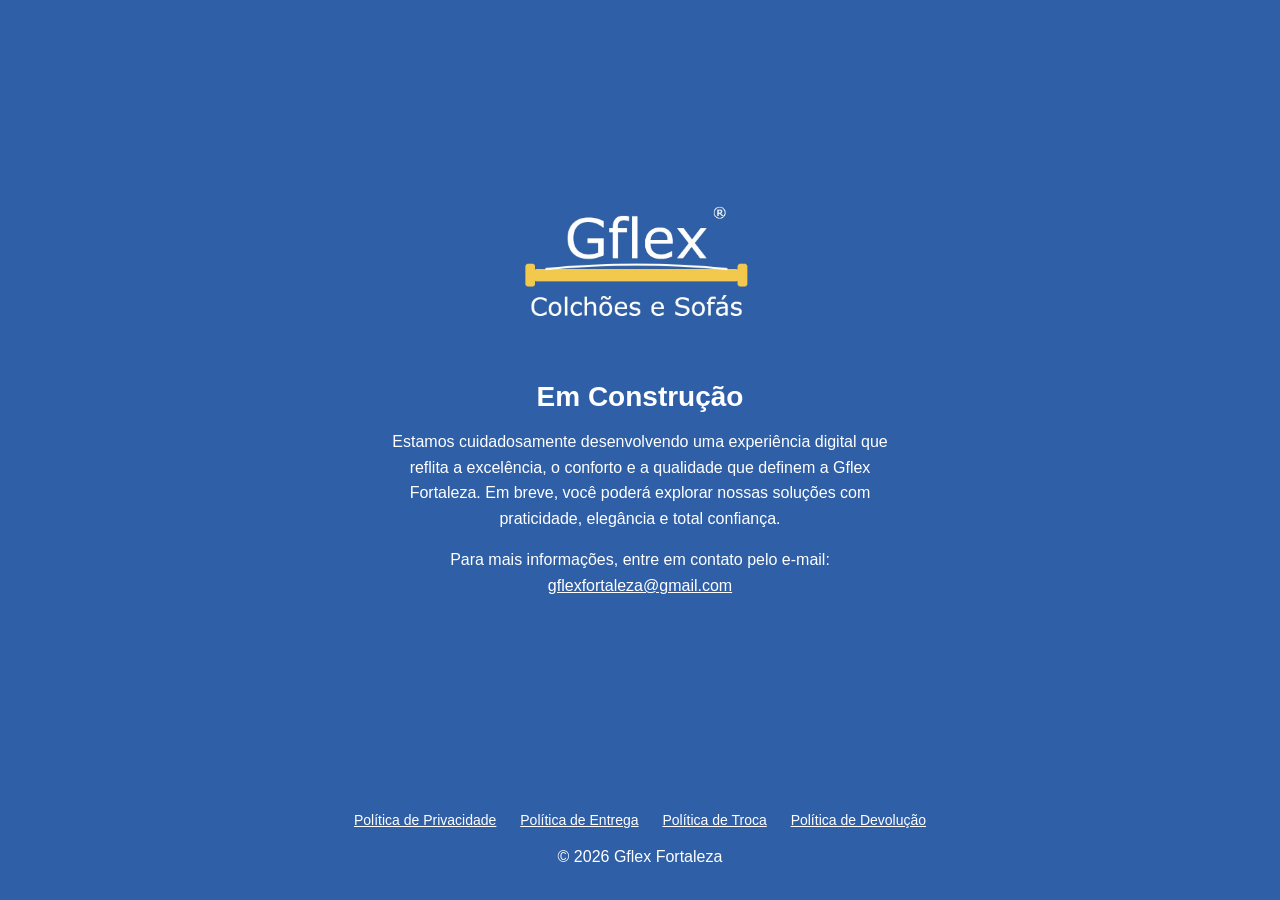
==== index.html @ 3dd03d96 "Start" ====
<!DOCTYPE html>
<html lang="pt-BR">
<head>
    <meta charset="UTF-8">
    <meta name="viewport" content="width=device-width, initial-scale=1.0">

    <title>Gflex Fortaleza | Em Construção</title>
    <meta name="description" content="A Gflex Fortaleza está em construção. Em breve uma experiência completa em colchões e sofás com conforto, qualidade e entrega rápida.">
    <meta name="robots" content="index, follow">
    <link rel="canonical" href="https://gflexcolchoes.com.br/">

    <meta property="og:title" content="Gflex Fortaleza | Em Construção">
    <meta property="og:description" content="Estamos preparando uma experiência incrível em colchões e sofás para você.">
    <meta property="og:type" content="website">
    <meta property="og:url" content="https://gflexcolchoes.com.br/">
    <meta property="og:image" content="https://gflexcolchoes.com.br/assets/logo/logo.png">

    <meta name="twitter:card" content="summary_large_image">
    <meta name="twitter:title" content="Gflex Fortaleza | Em Construção">
    <meta name="twitter:description" content="Em breve uma nova experiência em colchões e sofás.">
    <meta name="twitter:image" content="https://gflexcolchoes.com.br/assets/logo/logo.png">

    <script type="application/ld+json">
    {
        "@context": "https://schema.org",
        "@graph": [
            {
                "@type": "Organization",
                "name": "Gflex Fortaleza",
                "url": "https://gflexcolchoes.com.br",
                "logo": "https://gflexcolchoes.com.br/assets/logo/logo.png",
                "contactPoint": {
                    "@type": "ContactPoint",
                    "email": "gflexfortaleza@gmail.com",
                    "contactType": "customer support"
                }
            },
            {
                "@type": "WebSite",
                "url": "https://gflexcolchoes.com.br",
                "name": "Gflex Fortaleza",
                "potentialAction": {
                    "@type": "SearchAction",
                    "target": "https://gflexcolchoes.com.br/?s={search_term_string}",
                    "query-input": "required name=search_term_string"
                }
            },
            {
                "@type": "WebPage",
                "name": "Página em Construção",
                "url": "https://gflexcolchoes.com.br",
                "description": "Página temporária enquanto o site da Gflex Fortaleza está sendo desenvolvido."
            }
        ]
    }
    </script>

    <style>
        body {
            margin: 0;
            padding: 0;
            background-color: #2f5fa7;
            font-family: Arial, sans-serif;
            color: #ffffff;
            display: flex;
            flex-direction: column;
            justify-content: space-between;
            min-height: 100vh;
            text-align: center;
        }

        .container {
            max-width: 500px;
            margin: auto;
            padding: 20px;
        }

        img {
            max-width: 250px;
            margin-bottom: 20px;
        }

        h1 {
            font-size: 28px;
            margin-bottom: 10px;
        }

        p {
            font-size: 16px;
            line-height: 1.6;
            margin-bottom: 15px;
        }

        a {
            color: #ffffff;
            text-decoration: underline;
        }

        footer {
            padding: 15px;
            font-size: 14px;
        }

        footer nav a {
            margin: 0 10px;
        }
    </style>
</head>
<body>

    <main class="container">
        <img src="/assets/logo/logo.png" alt="Gflex Fortaleza - Colchões e Sofás">

        <h1>Em Construção</h1>

        <p>
            Estamos cuidadosamente desenvolvendo uma experiência digital que reflita a excelência, o conforto e a qualidade que definem a Gflex Fortaleza. 
            Em breve, você poderá explorar nossas soluções com praticidade, elegância e total confiança.
        </p>

        <p>
            Para mais informações, entre em contato pelo e-mail:
            <br>
            <a href="mailto:gflexfortaleza@gmail.com">gflexfortaleza@gmail.com</a>
        </p>
    </main>

    <footer>
        <nav>
            <a href="/politicade-privacidade.html">Política de Privacidade</a>
            <a href="/politica-de-entrega.html">Política de Entrega</a>
            <a href="/politica-de-troca.html">Política de Troca</a>
            <a href="/politica-de-devolucao.html">Política de Devolução</a>
        </nav>
        <p>&copy; 2026 Gflex Fortaleza</p>
    </footer>

</body>
</html>
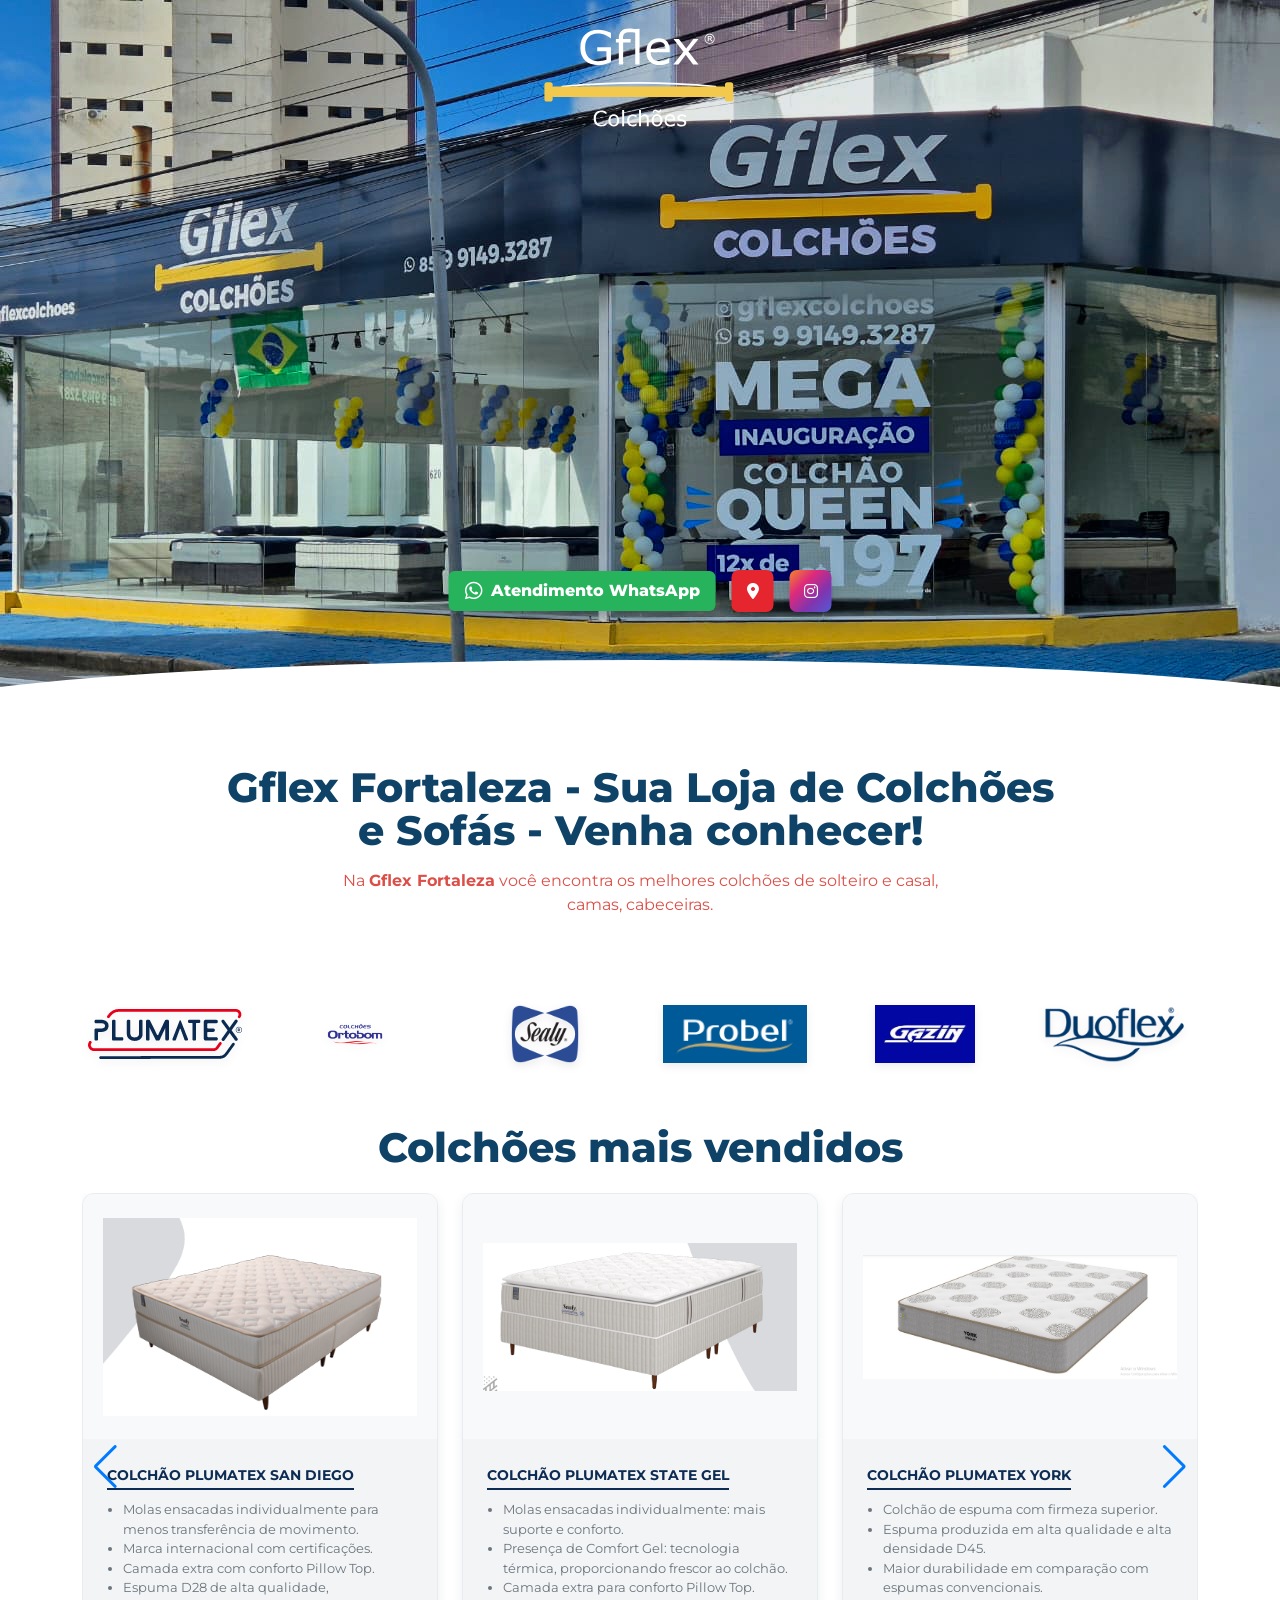
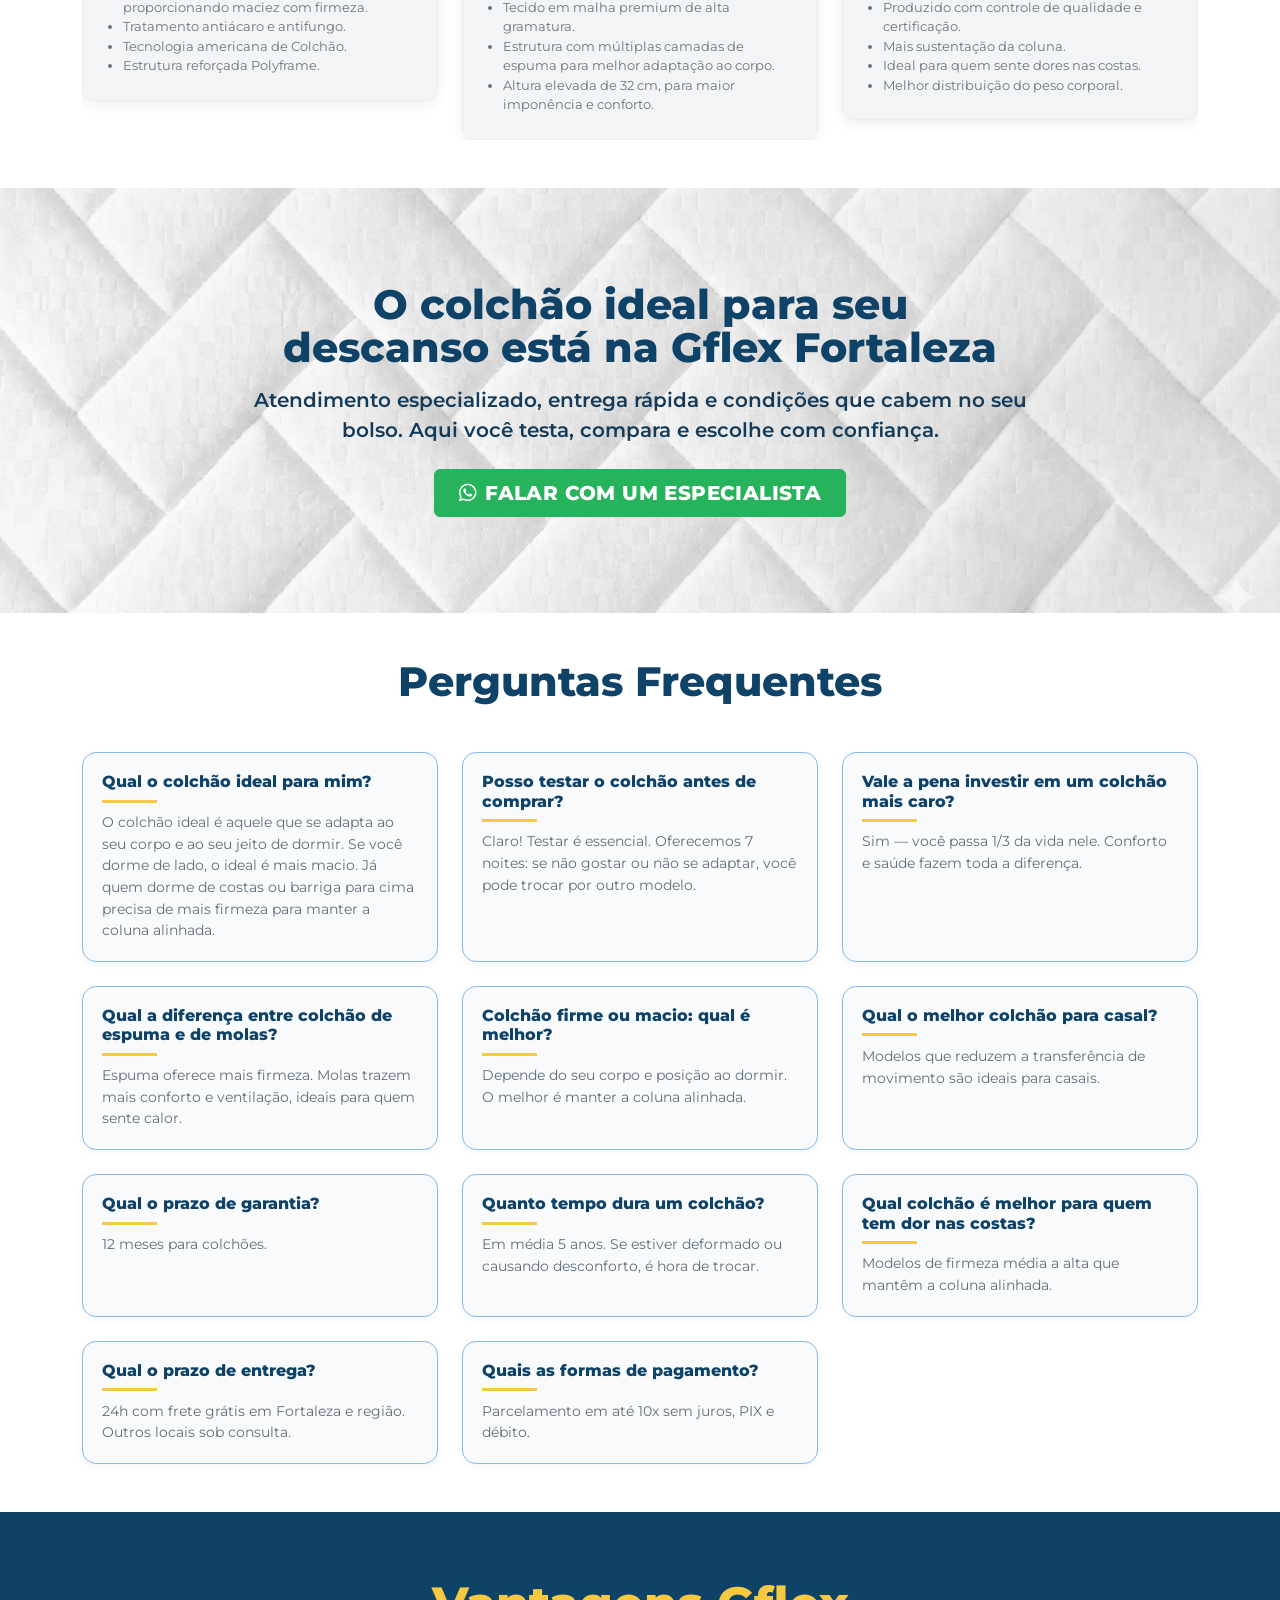
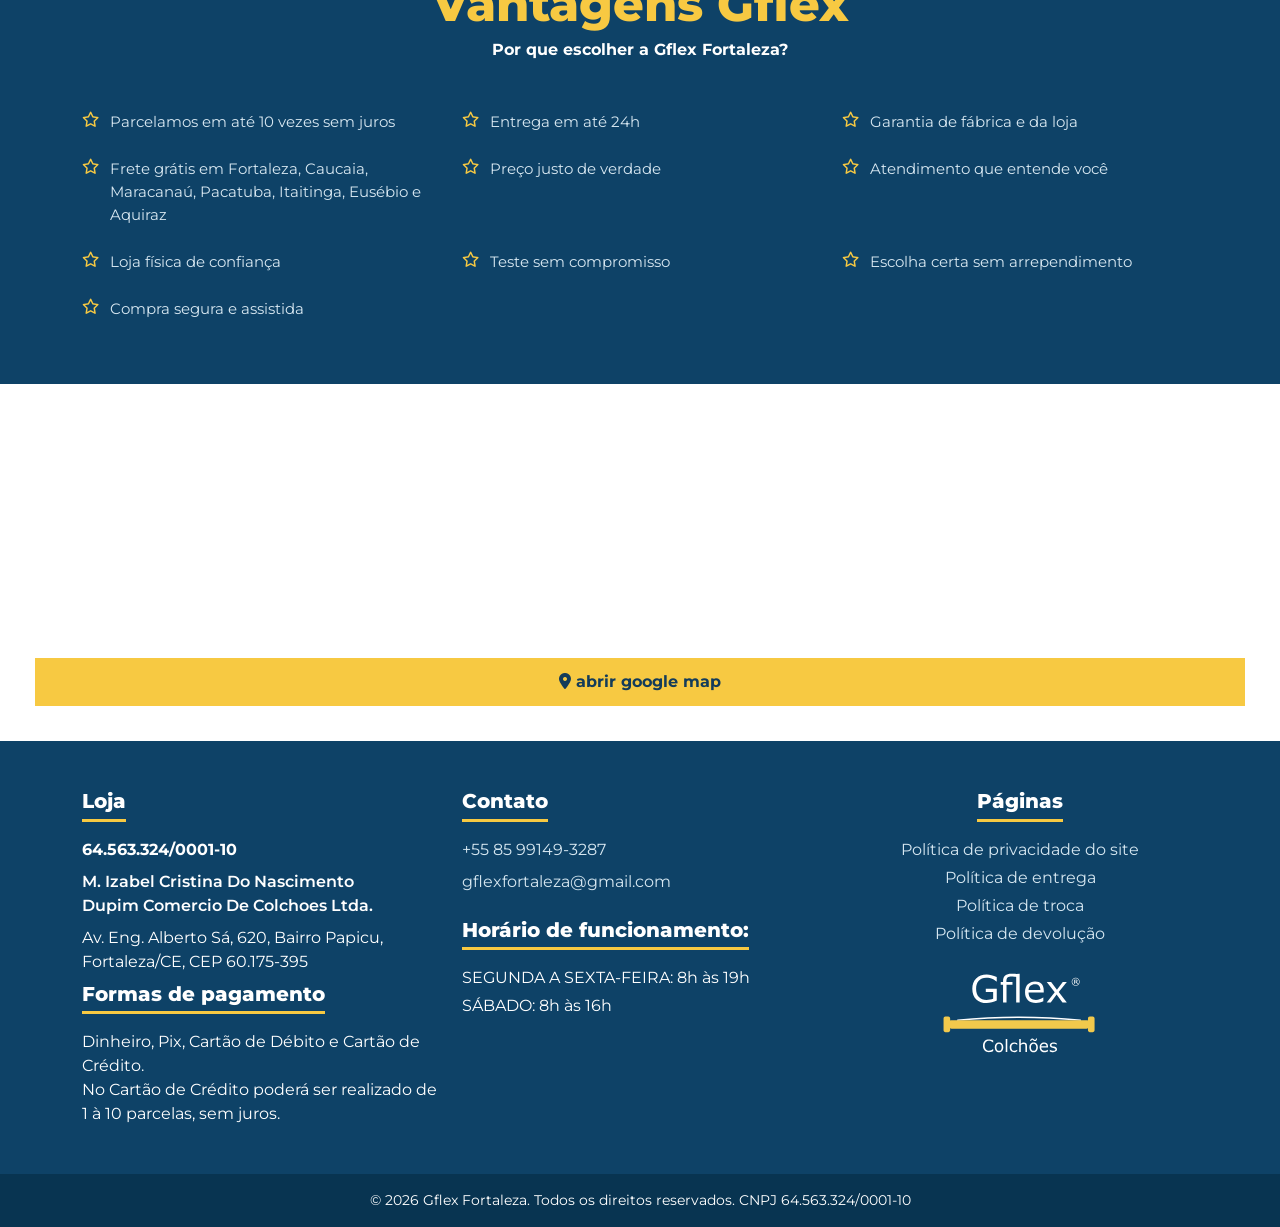
==== commit e613ace8: "ajuste logo e foto e dados de whats app e instagram" ====
--- a/index.html
+++ b/index.html
@@ -1,139 +1,598 @@
-<!DOCTYPE html>
+<!doctype html>
 <html lang="pt-BR">
+
 <head>
-    <meta charset="UTF-8">
-    <meta name="viewport" content="width=device-width, initial-scale=1.0">
-
-    <title>Gflex Fortaleza | Em Construção</title>
-    <meta name="description" content="A Gflex Fortaleza está em construção. Em breve uma experiência completa em colchões e sofás com conforto, qualidade e entrega rápida.">
+    <meta charset="utf-8">
+    <meta name="viewport" content="width=device-width, initial-scale=1">
+    <meta name="description"
+        content="Gflex Fortaleza: loja de Colchões no Papicu, Fortaleza. Colchões Plumatex, Ortobom, Sealy, Probel, Gazin e Douflex com entrega em 24h e atendimento pelo WhatsApp.">
+    <meta name="keywords"
+        content="Gflex Fortaleza, colchões Fortaleza, loja de colchões Papicu, colchão Plumatex, Colchões Fortaleza, colchão casal Fortaleza, colchão solteiro Fortaleza, frete grátis Fortaleza">
+    <meta name="author" content="Gflex Fortaleza">
     <meta name="robots" content="index, follow">
-    <link rel="canonical" href="https://gflexcolchoes.com.br/">
-
-    <meta property="og:title" content="Gflex Fortaleza | Em Construção">
-    <meta property="og:description" content="Estamos preparando uma experiência incrível em colchões e sofás para você.">
+    <link rel="canonical" href="https://gflexcolchoes.com.br/loja.html">
+
+    <meta property="og:title" content="Gflex Fortaleza | Colchões — Entrega em 24h">
+    <meta property="og:description"
+        content="Colchões de solteiro e casal, camas, cabeceiras, box baú em Fortaleza. Entrega em 24h, frete grátis e parcelamento em até 10x sem juros.">
     <meta property="og:type" content="website">
-    <meta property="og:url" content="https://gflexcolchoes.com.br/">
-    <meta property="og:image" content="https://gflexcolchoes.com.br/assets/logo/logo.png">
+    <meta property="og:locale" content="pt_BR">
+    <meta property="og:url" content="https://gflexcolchoes.com.br/loja.html">
+    <meta property="og:image" content="https://gflexcolchoes.com.br/assets/image/topo-site-noite.png">
+    <meta property="og:image:width" content="1200">
+    <meta property="og:image:height" content="630">
+    <meta property="og:site_name" content="Gflex Fortaleza">
 
     <meta name="twitter:card" content="summary_large_image">
-    <meta name="twitter:title" content="Gflex Fortaleza | Em Construção">
-    <meta name="twitter:description" content="Em breve uma nova experiência em colchões e sofás.">
-    <meta name="twitter:image" content="https://gflexcolchoes.com.br/assets/logo/logo.png">
+    <meta name="twitter:title" content="Gflex Fortaleza | Colchões — Entrega em 24h">
+    <meta name="twitter:description"
+        content="Colchões de solteiro e casal, camas, cabeceiras em Fortaleza. Frete grátis e parcelamento em até 10x sem juros.">
+    <meta name="twitter:image" content="https://gflexcolchoes.com.br/assets/image/topo-site-noite.png">
+
+    <link rel="shortcut icon" href="./assets/logo/ico.png" type="image/x-icon">
+    <title>Gflex Fortaleza | Colchões</title>
+
+    <link rel="preconnect" href="https://cdn.jsdelivr.net">
+    <link rel="preconnect" href="https://cdnjs.cloudflare.com">
+    <link href="https://cdn.jsdelivr.net/npm/bootstrap@5.3.3/dist/css/bootstrap.min.css" rel="stylesheet">
+    <link href="https://cdnjs.cloudflare.com/ajax/libs/font-awesome/6.5.0/css/all.min.css" rel="stylesheet">
+
+    <link rel="stylesheet" href="./assets/css/style.css">
+    <link rel="stylesheet" href="https://cdn.jsdelivr.net/npm/swiper@10/swiper-bundle.min.css">
+
 
     <script type="application/ld+json">
-    {
+        {
         "@context": "https://schema.org",
         "@graph": [
             {
-                "@type": "Organization",
-                "name": "Gflex Fortaleza",
-                "url": "https://gflexcolchoes.com.br",
-                "logo": "https://gflexcolchoes.com.br/assets/logo/logo.png",
-                "contactPoint": {
-                    "@type": "ContactPoint",
-                    "email": "gflexfortaleza@gmail.com",
-                    "contactType": "customer support"
-                }
+            "@type": ["FurnitureStore", "LocalBusiness"],
+            "@id": "https://gflexcolchoes.com.br/#loja",
+            "name": "Gflex Fortaleza",
+            "description": "Loja de Colchões no Papicu, Fortaleza. Colchões Plumatex, Ortobom, Sealy, Probel, Gazin e Douflex com entrega em 24h e frete grátis.",
+            "url": "https://gflexcolchoes.com.br/loja.html",
+            "logo": "https://gflexcolchoes.com.br/assets/logo/logo.png",
+            "image": "https://gflexcolchoes.com.br/assets/image/topo-site-noite.png",
+            "telephone": "+55 85 99149-3287",
+            "email": "gflexfortaleza@gmail.com",
+            "priceRange": "$$",
+            "currenciesAccepted": "BRL",
+            "paymentAccepted": "Dinheiro, Cartão de crédito, Cartão de débito, PIX",
+            "address": {
+                "@type": "PostalAddress",
+                "streetAddress": "Av. Eng. Alberto Sá, 620, Papicu",
+                "addressLocality": "Fortaleza",
+                "addressRegion": "CE",
+                "postalCode": "60175-395",
+                "addressCountry": "BR"
+            },
+            "geo": {
+                "@type": "GeoCoordinates",
+                "latitude": "-3.7406",
+                "longitude": "-38.5023"
+            },
+            "sameAs": [
+                "https://www.instagram.com/gflexcolchoes",
+                "https://wa.me/5585991493287"
+            ],
+            "openingHoursSpecification": [
+                {"@type": "OpeningHoursSpecification", "dayOfWeek": ["Monday","Tuesday","Wednesday","Thursday","Friday"], "opens": "08:00", "closes": "19:00"},
+                {"@type": "OpeningHoursSpecification", "dayOfWeek": "Saturday", "opens": "08:00", "closes": "16:00"}
+            ],
+            "hasOfferCatalog": {
+                "@type": "OfferCatalog",
+                "name": "Colchões",
+                "itemListElement": [
+                {"@type": "Offer", "itemOffered": {"@type": "Product", "name": "Colchão Plumatex San Diego"}},
+                {"@type": "Offer", "itemOffered": {"@type": "Product", "name": "Colchão Plumatex State Gel"}},
+                {"@type": "Offer", "itemOffered": {"@type": "Product", "name": "Colchão Plumatex York"}},
+                {"@type": "Offer", "itemOffered": {"@type": "Product", "name": "Colchão Plumatex The Best"}}
+                ]
+            }
             },
             {
-                "@type": "WebSite",
-                "url": "https://gflexcolchoes.com.br",
-                "name": "Gflex Fortaleza",
-                "potentialAction": {
-                    "@type": "SearchAction",
-                    "target": "https://gflexcolchoes.com.br/?s={search_term_string}",
-                    "query-input": "required name=search_term_string"
-                }
+            "@type": "WebPage",
+            "@id": "https://gflexcolchoes.com.br/loja.html",
+            "url": "https://gflexcolchoes.com.br/loja.html",
+            "name": "Gflex Fortaleza | Colchões",
+            "description": "Loja de Colchões no Papicu, Fortaleza. Entrega em 24h, frete grátis e parcelamento em até 10x sem juros.",
+            "isPartOf": {"@id": "https://gflexcolchoes.com.br/#loja"},
+            "inLanguage": "pt-BR"
             },
             {
-                "@type": "WebPage",
-                "name": "Página em Construção",
-                "url": "https://gflexcolchoes.com.br",
-                "description": "Página temporária enquanto o site da Gflex Fortaleza está sendo desenvolvido."
+            "@type": "FAQPage",
+            "mainEntity": [
+                {"@type": "Question", "name": "Qual o colchão ideal para mim?", "acceptedAnswer": {"@type": "Answer", "text": "O colchão ideal é aquele que se adapta ao seu corpo e ao seu jeito de dormir. Se você dorme de lado, o ideal é um colchão mais macio para acomodar ombros e quadris. Quem dorme de costas ou barriga para cima precisa de um modelo mais firme, que mantenha a coluna alinhada."}},
+                {"@type": "Question", "name": "Posso testar o colchão antes de comprar?", "acceptedAnswer": {"@type": "Answer", "text": "Claro! Testar é essencial para escolher com segurança. Oferecemos 7 noites: se não gostar ou não se adaptar, é possível devolver ou trocar por outro modelo."}},
+                {"@type": "Question", "name": "Qual o prazo de entrega?", "acceptedAnswer": {"@type": "Answer", "text": "24 horas e frete gratuito nos municípios de Fortaleza, Caucaia, Maracanaú, Pacatuba, Itaitinga, Eusébio e Aquiraz. Para outros municípios, mediante consulta."}},
+                {"@type": "Question", "name": "Quais as formas de pagamento?", "acceptedAnswer": {"@type": "Answer", "text": "Parcelamos em até 10 vezes sem juros no cartão de crédito Visa, Master e Elo. Aceitamos também PIX e cartão de débito."}}
+            ]
             }
         ]
-    }
+        }
     </script>
-
-    <style>
-        body {
-            margin: 0;
-            padding: 0;
-            background-color: #2f5fa7;
-            font-family: Arial, sans-serif;
-            color: #ffffff;
-            display: flex;
-            flex-direction: column;
-            justify-content: space-between;
-            min-height: 100vh;
-            text-align: center;
-        }
-
-        .container {
-            max-width: 500px;
-            margin: auto;
-            padding: 20px;
-        }
-
-        img {
-            max-width: 250px;
-            margin-bottom: 20px;
-        }
-
-        h1 {
-            font-size: 28px;
-            margin-bottom: 10px;
-        }
-
-        p {
-            font-size: 16px;
-            line-height: 1.6;
-            margin-bottom: 15px;
-        }
-
-        a {
-            color: #ffffff;
-            text-decoration: underline;
-        }
-
-        footer {
-            padding: 15px;
-            font-size: 14px;
-        }
-
-        footer nav a {
-            margin: 0 10px;
-        }
-    </style>
 </head>
+
 <body>
 
-    <main class="container">
-        <img src="/assets/logo/logo.png" alt="Gflex Fortaleza - Colchões e Sofás">
-
-        <h1>Em Construção</h1>
-
-        <p>
-            Estamos cuidadosamente desenvolvendo uma experiência digital que reflita a excelência, o conforto e a qualidade que definem a Gflex Fortaleza. 
-            Em breve, você poderá explorar nossas soluções com praticidade, elegância e total confiança.
-        </p>
-
-        <p>
-            Para mais informações, entre em contato pelo e-mail:
-            <br>
-            <a href="mailto:gflexfortaleza@gmail.com">gflexfortaleza@gmail.com</a>
-        </p>
+    <header class="hero" id="topo" aria-label="Fachada da loja Gflex Fortaleza">
+        <figure class="text-center pt-4">
+            <img src="./assets/logo/gf.svg" alt="Gflex Fortaleza" class="img-fluid mx-auto d-block"
+                style="max-width: 200px;">
+        </figure>
+        <div class="hero-actions d-flex align-items-center justify-content-center gap-2 gap-md-3 flex-nowrap pb-60">
+            <a class="whatsapp-float rounded-2 px-3 py-2 d-inline-flex align-items-center gap-2"
+                href="https://wa.me/5585991493287" target="_blank" rel="noopener noreferrer"
+                aria-label="Falar com atendimento da Gflex Fortaleza no WhatsApp">
+                <i class="fa-brands fa-whatsapp fs-5" aria-hidden="true"></i>
+                <span>
+                    Atendimento <span class="d-none d-md-inline">WhatsApp</span>
+                </span>
+            </a>
+            <a class="social-btn map-float" href="https://maps.app.goo.gl/jyr4YcjzsZVa6xKb9" target="_blank"
+                rel="noopener noreferrer" aria-label="Abrir localização no Google Maps">
+                <i class="fa-solid fa-location-dot" aria-hidden="true"></i>
+            </a>
+            <a class="social-btn instagram-gradient" href="https://www.instagram.com/gflexcolchoes" target="_blank"
+                rel="noopener noreferrer" aria-label="Abrir Instagram da Gflex Fortaleza">
+                <i class="fa-brands fa-instagram" aria-hidden="true"></i>
+            </a>
+        </div>
+    </header>
+
+    <main>
+
+        <section class="intro-card bg-white py-4 py-md-5 text-center" aria-labelledby="titulo-principal">
+            <div class="container">
+                <h1 id="titulo-principal" class="section-title mb-3">
+                    Gflex Fortaleza - Sua Loja de Colchões<br class="d-none d-md-block">
+                    e Sofás - Venha conhecer!
+                </h1>
+                <p class="mx-auto mb-4 text-vermelhor max-650">
+                    Na <strong>Gflex Fortaleza</strong> você encontra os melhores colchões de solteiro e casal, camas,
+                    cabeceiras.
+                </p>
+            </div>
+        </section>
+
+        <section class="py-2 py-md-3" aria-label="Marcas disponíveis na loja">
+            <div class="container">
+                <div
+                    class="row row-cols-3 row-cols-md-6 align-items-center justify-content-center g-3 g-md-4 text-center">
+                    <div class="col">
+                        <img class="brand-logo" src="./assets/marcas/plumatex.png" alt="Plumatex" loading="lazy">
+                    </div>
+                    <div class="col">
+                        <img class="brand-logo" src="./assets/marcas/ortobom.png" alt="Ortobom" loading="lazy">
+                    </div>
+                    <div class="col">
+                        <img class="brand-logo" src="./assets/marcas/selay.png" alt="Sealy" loading="lazy">
+                    </div>
+                    <div class="col">
+                        <img class="brand-logo" src="./assets/marcas/probel.png" alt="Probel" loading="lazy">
+                    </div>
+                    <div class="col">
+                        <img class="brand-logo" src="./assets/marcas/gazin.png" alt="Gazin" loading="lazy">
+                    </div>
+                    <div class="col">
+                        <img class="brand-logo" src="./assets/marcas/douflex.png" alt="Douflex" loading="lazy">
+                    </div>
+                </div>
+            </div>
+        </section>
+
+        <section class="py-4 py-md-5" aria-labelledby="produtos-titulo">
+            <div class="container">
+                <h2 id="produtos-titulo" class="text-center mb-4 section-title">Colchões mais vendidos</h2>
+
+                <div class="swiper product-swiper">
+                    <div class="swiper-wrapper">
+                        <article class="swiper-slide">
+                            <div class="card product-card">
+                                <figure>
+                                    <img src="./assets/produto/produto-1.png"
+                                        alt="Colchão Plumatex San Diego com molas ensacadas e pillow top"
+                                        loading="lazy">
+                                </figure>
+                                <div class="card-body p-3 p-lg-4">
+                                    <h3>Colchão Plumatex San Diego</h3>
+                                    <ul class="ps-3 mb-0">
+                                        <li>Molas ensacadas individualmente para menos transferência de movimento.</li>
+                                        <li>Marca internacional com certificações.</li>
+                                        <li>Camada extra com conforto Pillow Top.</li>
+                                        <li>Espuma D28 de alta qualidade, proporcionando maciez com firmeza.</li>
+                                        <li>Tratamento antiácaro e antifungo.</li>
+                                        <li>Tecnologia americana de Colchão.</li>
+                                        <li>Estrutura reforçada Polyframe.</li>
+                                    </ul>
+                                </div>
+                            </div>
+                        </article>
+
+                        <article class="swiper-slide">
+                            <div class="card product-card">
+                                <figure>
+                                    <img src="./assets/produto/produto-3.png"
+                                        alt="Colchão Plumatex State Gel com conforto térmico" loading="lazy">
+                                </figure>
+                                <div class="card-body p-3 p-lg-4">
+                                    <h3>Colchão Plumatex State Gel</h3>
+                                    <ul class="ps-3 mb-0">
+                                        <li>Molas ensacadas individualmente: mais suporte e conforto.</li>
+                                        <li>Presença de Comfort Gel: tecnologia térmica, proporcionando frescor ao
+                                            colchão.</li>
+                                        <li>Camada extra para conforto Pillow Top.</li>
+                                        <li>Tecido em malha premium de alta gramatura.</li>
+                                        <li>Estrutura com múltiplas camadas de espuma para melhor adaptação ao corpo.
+                                        </li>
+                                        <li>Altura elevada de 32 cm, para maior imponência e conforto.</li>
+                                    </ul>
+                                </div>
+                            </div>
+                        </article>
+
+                        <article class="swiper-slide">
+                            <div class="card product-card">
+                                <figure>
+                                    <img src="./assets/produto/produto-2.png"
+                                        alt="Colchão Plumatex York de espuma firme" loading="lazy">
+                                </figure>
+                                <div class="card-body p-3 p-lg-4">
+                                    <h3>Colchão Plumatex York</h3>
+                                    <ul class="ps-3 mb-0">
+                                        <li>Colchão de espuma com firmeza superior.</li>
+                                        <li>Espuma produzida em alta qualidade e alta densidade D45.</li>
+                                        <li>Maior durabilidade em comparação com espumas convencionais.</li>
+                                        <li>Produzido com controle de qualidade e certificação.</li>
+                                        <li>Mais sustentação da coluna.</li>
+                                        <li>Ideal para quem sente dores nas costas.</li>
+                                        <li>Melhor distribuição do peso corporal.</li>
+                                    </ul>
+                                </div>
+                            </div>
+                        </article>
+
+                        <article class="swiper-slide">
+                            <div class="card product-card">
+                                <figure>
+                                    <img src="./assets/produto/produto-4.png"
+                                        alt="Colchão Plumatex The Best com conforto equilibrado" loading="lazy">
+                                </figure>
+                                <div class="card-body p-3 p-lg-4">
+                                    <h3>Colchão Plumatex The Best</h3>
+                                    <ul class="ps-3 mb-0">
+                                        <li>Altura de 30 cm, com visual elegante.</li>
+                                        <li>Estrutura com espumas de diferentes densidades.</li>
+                                        <li>Conforto equilibrado, sem ser rígido ou macio demais.</li>
+                                        <li>Ideal para casais com diferentes pesos.</li>
+                                        <li>Tecido em malha premium com toque macio.</li>
+                                    </ul>
+                                </div>
+                            </div>
+                        </article>
+
+                        <article class="swiper-slide">
+                            <div class="card product-card">
+                                <figure>
+                                    <img src="./assets/produto/produto-3.png"
+                                        alt="Colchão Plumatex State Gel com conforto térmico" loading="lazy">
+                                </figure>
+                                <div class="card-body p-3 p-lg-4">
+                                    <h3>Colchão Plumatex State Gel</h3>
+                                    <ul class="ps-3 mb-0">
+                                        <li>Molas ensacadas individualmente: mais suporte e conforto.</li>
+                                        <li>Presença de Comfort Gel: tecnologia térmica, proporcionando frescor ao
+                                            colchão.</li>
+                                        <li>Camada extra para conforto Pillow Top.</li>
+                                        <li>Tecido em malha premium de alta gramatura.</li>
+                                        <li>Estrutura com múltiplas camadas de espuma para melhor adaptação ao corpo.
+                                        </li>
+                                        <li>Altura elevada de 32 cm, para maior imponência e conforto.</li>
+                                    </ul>
+                                </div>
+                            </div>
+                        </article>
+
+                        <article class="swiper-slide">
+                            <div class="card product-card">
+                                <figure>
+                                    <img src="./assets/produto/produto-2.png"
+                                        alt="Colchão Plumatex York de espuma firme" loading="lazy">
+                                </figure>
+                                <div class="card-body p-3 p-lg-4">
+                                    <h3>Colchão Plumatex York</h3>
+                                    <ul class="ps-3 mb-0">
+                                        <li>Colchão de espuma com firmeza superior.</li>
+                                        <li>Espuma produzida em alta qualidade e alta densidade D45.</li>
+                                        <li>Maior durabilidade em comparação com espumas convencionais.</li>
+                                        <li>Produzido com controle de qualidade e certificação.</li>
+                                        <li>Mais sustentação da coluna.</li>
+                                        <li>Ideal para quem sente dores nas costas.</li>
+                                        <li>Melhor distribuição do peso corporal.</li>
+                                    </ul>
+                                </div>
+                            </div>
+                        </article>
+                    </div>
+
+                    <div class="swiper-button-prev" aria-label="Produtos anteriores"></div>
+                    <div class="swiper-button-next" aria-label="Próximos produtos"></div>
+                </div>
+
+            </div>
+        </section>
+
+        <section class="cta-mattress py-5 py-md-6" aria-labelledby="cta-titulo">
+            <div class="container text-center py-3 py-md-5">
+                <h2 id="cta-titulo" class="section-title mb-3">
+                    O colchão ideal para seu<br class="d-none d-md-block">
+                    descanso está na Gflex Fortaleza
+                </h2>
+                <p class="lead fw-semibold mx-auto mb-4" style="max-width: 780px;">
+                    Atendimento especializado, entrega rápida e condições que cabem no seu bolso.
+                    Aqui você testa, compara e escolhe com confiança.
+                </p>
+                <a class="btn btn-gflex btn-lg rounded-2 px-4" href="https://wa.me/5585991493287" target="_blank"
+                    rel="noopener noreferrer">
+                    <i class="fa-brands fa-whatsapp me-2" aria-hidden="true"></i>Falar com um especialista
+                </a>
+            </div>
+        </section>
+
+        <section class="py-5" aria-labelledby="faq-titulo">
+            <div class="container">
+                <h2 id="faq-titulo" class="section-title text-center mb-4 mb-md-5">
+                    Perguntas Frequentes
+                </h2>
+                <div class="gflex-faq">
+                    <div class="row g-3 g-lg-4">
+
+                        <div class="col-12 col-md-6 col-lg-4">
+                            <div class="faq-card">
+                                <h3>Qual o colchão ideal para mim?</h3>
+                                <p>
+                                    O colchão ideal é aquele que se adapta ao seu corpo e ao seu jeito de dormir.
+                                    Se você dorme de lado, o ideal é mais macio. Já quem dorme de costas ou barriga
+                                    para cima precisa de mais firmeza para manter a coluna alinhada.
+                                </p>
+                            </div>
+                        </div>
+
+                        <div class="col-12 col-md-6 col-lg-4">
+                            <div class="faq-card">
+                                <h3>Posso testar o colchão antes de comprar?</h3>
+                                <p>
+                                    Claro! Testar é essencial. Oferecemos 7 noites: se não gostar ou não se adaptar,
+                                    você pode trocar por outro modelo.
+                                </p>
+                            </div>
+                        </div>
+
+                        <div class="col-12 col-md-6 col-lg-4">
+                            <div class="faq-card">
+                                <h3>Vale a pena investir em um colchão mais caro?</h3>
+                                <p>
+                                    Sim — você passa 1/3 da vida nele. Conforto e saúde fazem toda a diferença.
+                                </p>
+                            </div>
+                        </div>
+
+                        <div class="col-12 col-md-6 col-lg-4">
+                            <div class="faq-card">
+                                <h3>Qual a diferença entre colchão de espuma e de molas?</h3>
+                                <p>
+                                    Espuma oferece mais firmeza. Molas trazem mais conforto e ventilação, ideais para
+                                    quem sente calor.
+                                </p>
+                            </div>
+                        </div>
+
+                        <div class="col-12 col-md-6 col-lg-4">
+                            <div class="faq-card">
+                                <h3>Colchão firme ou macio: qual é melhor?</h3>
+                                <p>
+                                    Depende do seu corpo e posição ao dormir. O melhor é manter a coluna alinhada.
+                                </p>
+                            </div>
+                        </div>
+
+                        <div class="col-12 col-md-6 col-lg-4">
+                            <div class="faq-card">
+                                <h3>Qual o melhor colchão para casal?</h3>
+                                <p>
+                                    Modelos que reduzem a transferência de movimento são ideais para casais.
+                                </p>
+                            </div>
+                        </div>
+
+                        <div class="col-12 col-md-6 col-lg-4">
+                            <div class="faq-card">
+                                <h3>Qual o prazo de garantia?</h3>
+                                <p>
+                                    12 meses para colchões.
+                                </p>
+                            </div>
+                        </div>
+
+                        <div class="col-12 col-md-6 col-lg-4">
+                            <div class="faq-card">
+                                <h3>Quanto tempo dura um colchão?</h3>
+                                <p>
+                                    Em média 5 anos. Se estiver deformado ou causando desconforto, é hora de trocar.
+                                </p>
+                            </div>
+                        </div>
+
+                        <div class="col-12 col-md-6 col-lg-4">
+                            <div class="faq-card">
+                                <h3>Qual colchão é melhor para quem tem dor nas costas?</h3>
+                                <p>
+                                    Modelos de firmeza média a alta que mantêm a coluna alinhada.
+                                </p>
+                            </div>
+                        </div>
+
+                        <div class="col-12 col-md-6 col-lg-4">
+                            <div class="faq-card">
+                                <h3>Qual o prazo de entrega?</h3>
+                                <p>
+                                    24h com frete grátis em Fortaleza e região. Outros locais sob consulta.
+                                </p>
+                            </div>
+                        </div>
+
+                        <div class="col-12 col-md-6 col-lg-4">
+                            <div class="faq-card">
+                                <h3>Quais as formas de pagamento?</h3>
+                                <p>
+                                    Parcelamento em até 10x sem juros, PIX e débito.
+                                </p>
+                            </div>
+                        </div>
+
+                    </div>
+                </div>
+            </div>
+        </section>
+
+        <section class="advantages bg-gflex py-5" aria-labelledby="vantagens-titulo">
+            <div class="container py-md-3">
+                <header class="text-center mb-4 mb-md-5">
+                    <h2 id="vantagens-titulo" class="mb-1">Vantagens Gflex</h2>
+                    <p class="text-white fw-bold mb-0">Por que escolher a Gflex Fortaleza?</p>
+                </header>
+                <div class="row g-4">
+                    <div class="col-12 col-md-6 col-lg-4">
+                        <div class="advantage-item"><i class="fa-regular fa-star"></i><span>Parcelamos em até 10 vezes
+                                sem juros</span></div>
+                    </div>
+                    <div class="col-12 col-md-6 col-lg-4">
+                        <div class="advantage-item"><i class="fa-regular fa-star"></i><span>Entrega em até 24h</span>
+                        </div>
+                    </div>
+                    <div class="col-12 col-md-6 col-lg-4">
+                        <div class="advantage-item"><i class="fa-regular fa-star"></i><span>Garantia de fábrica e da
+                                loja</span></div>
+                    </div>
+                    <div class="col-12 col-md-6 col-lg-4">
+                        <div class="advantage-item"><i class="fa-regular fa-star"></i><span>Frete grátis em Fortaleza,
+                                Caucaia, Maracanaú, Pacatuba, Itaitinga, Eusébio e Aquiraz</span></div>
+                    </div>
+                    <div class="col-12 col-md-6 col-lg-4">
+                        <div class="advantage-item"><i class="fa-regular fa-star"></i><span>Preço justo de
+                                verdade</span></div>
+                    </div>
+                    <div class="col-12 col-md-6 col-lg-4">
+                        <div class="advantage-item"><i class="fa-regular fa-star"></i><span>Atendimento que entende
+                                você</span></div>
+                    </div>
+                    <div class="col-12 col-md-6 col-lg-4">
+                        <div class="advantage-item"><i class="fa-regular fa-star"></i><span>Loja física de
+                                confiança</span></div>
+                    </div>
+                    <div class="col-12 col-md-6 col-lg-4">
+                        <div class="advantage-item"><i class="fa-regular fa-star"></i><span>Teste sem compromisso</span>
+                        </div>
+                    </div>
+                    <div class="col-12 col-md-6 col-lg-4">
+                        <div class="advantage-item"><i class="fa-regular fa-star"></i><span>Escolha certa sem
+                                arrependimento</span></div>
+                    </div>
+                    <div class="col-12 col-md-6 col-lg-4">
+                        <div class="advantage-item"><i class="fa-regular fa-star"></i><span>Compra segura e
+                                assistida</span></div>
+                    </div>
+                </div>
+            </div>
+        </section>
+
+        <section class="map-strip" aria-label="Mapa da localização da Gflex Fortaleza">
+            <iframe
+                src="https://www.google.com/maps?q=Av.+Eng.+Alberto+S%C3%A1,+620,+Papicu,+Fortaleza,+CE&output=embed"
+                loading="lazy" referrerpolicy="no-referrer-when-downgrade" title="Mapa da Gflex Fortaleza"></iframe>
+            <a href="https://maps.app.goo.gl/jyr4YcjzsZVa6xKb9" target="_blank" rel="noopener noreferrer">
+                <i class="fa-solid fa-location-dot" aria-hidden="true"></i>
+                <span>abrir google map</span>
+            </a>
+        </section>
+
     </main>
 
-    <footer>
-        <nav>
-            <a href="/politicade-privacidade.html">Política de Privacidade</a>
-            <a href="/politica-de-entrega.html">Política de Entrega</a>
-            <a href="/politica-de-troca.html">Política de Troca</a>
-            <a href="/politica-de-devolucao.html">Política de Devolução</a>
-        </nav>
-        <p>&copy; 2026 Gflex Fortaleza</p>
+    <footer class="bg-gflex pt-5 text-white">
+        <div class="container">
+            <div class="row g-4 align-items-start">
+                <section class="col-12 col-lg-4" aria-labelledby="footer-loja">
+                    <h2 id="footer-loja" class="h5 footer-title">Loja</h2>
+                    <p class="mb-2 fw-bold">64.563.324/0001-10</p>
+                    <p class="mb-2 fw-semibold">M. Izabel Cristina Do Nascimento<br>Dupim Comercio De Colchoes Ltda.</p>
+                    <p class="mb-0">Av. Eng. Alberto Sá, 620, Bairro Papicu,<br>Fortaleza/CE, CEP 60.175-395</p>
+                    <h2 id="footer-loja" class="h5 footer-title mt-2">Formas de pagamento</h2>
+                    <p class="mb-0">Dinheiro, Pix, Cartão de Débito e Cartão de Crédito.</p>
+                    <p class="mb-0">No Cartão de Crédito poderá ser realizado de 1 à 10 parcelas, sem juros.</p>
+                </section>
+                <section class="col-12 col-lg-4" aria-labelledby="footer-contato">
+                    <h2 id="footer-contato" class="h5 footer-title">
+                        Contato
+                    </h2>
+                    <p class="mb-2">
+                        <a class="footer-link" href="https://wa.me/5585991493287" target="_blank"
+                            rel="noopener noreferrer">
+                            +55 85 99149-3287
+                        </a>
+                    </p>
+                    <p class="mb-4">
+                        <a class="footer-link" href="mailto:gflexfortaleza@gmail.com">
+                            gflexfortaleza@gmail.com
+                        </a>
+                    </p>
+                    <h3 class="h5 footer-title">
+                        Horário de funcionamento:
+                    </h3>
+                    <p class="mb-1">SEGUNDA A SEXTA-FEIRA: 8h às 19h</p>
+                    <p class="mb-0">SÁBADO: 8h às 16h</p>
+                </section>
+                <section class="col-12 col-lg-4 text-lg-center" aria-labelledby="footer-paginas">
+                    <h2 id="footer-paginas" class="h5 footer-title">
+                        Páginas
+                    </h2>
+                    <nav class="d-flex flex-column gap-1 mb-4" aria-label="Links do rodapé">
+                        <a class="footer-link" href="./politicade-privacidade.html">Política de privacidade do site</a>
+                        <a class="footer-link" href="./politica-de-entrega.html">Política de entrega</a>
+                        <a class="footer-link" href="./politica-de-troca.html">Política de troca</a>
+                        <a class="footer-link" href="./politica-de-devolucao.html">Política de devolução</a>
+                    </nav>
+                    <img class="footer-logo img-fluid" src="./assets/logo/gf.svg" alt="Gflex Colchões"
+                        loading="lazy">
+                </section>
+            </div>
+        </div>
+        <div class="bg-gflex-dark text-center small py-3 mt-5">
+            <div class="container">© 2026 Gflex Fortaleza. Todos os direitos reservados. CNPJ 64.563.324/0001-10</div>
+        </div>
     </footer>
 
+    <script src="https://cdn.jsdelivr.net/npm/swiper@10/swiper-bundle.min.js"></script>
+    <script>
+        const productSwiper = new Swiper('.product-swiper', {
+            loop: true,
+            autoplay: {
+                delay: 6000,
+                disableOnInteraction: false
+            },
+            spaceBetween: 24,
+            slidesPerView: 3,
+            navigation: {
+                nextEl: '.swiper-button-next',
+                prevEl: '.swiper-button-prev'
+            },
+            breakpoints: {
+                0: { slidesPerView: 1 },
+                768: { slidesPerView: 2 },
+                992: { slidesPerView: 3 }
+            }
+        });
+    </script>
+    <script src="https://cdn.jsdelivr.net/npm/bootstrap@5.3.3/dist/js/bootstrap.bundle.min.js"></script>
 </body>
+
 </html>
--- a/assets/css/style.css
+++ b/assets/css/style.css
@@ -0,0 +1,433 @@
+@import url('https://fonts.googleapis.com/css2?family=Montserrat:ital,wght@0,100..900;1,100..900&family=Roboto:ital,wght@0,100..900;1,100..900&display=swap');
+
+:root {
+    --gflex-blue: #0e4267;
+    --gflex-blue-dark: #083451;
+    --gflex-yellow: #f7c942;
+    --gflex-red: #ed5a5a;
+    --gflex-green: #27b35b;
+    --gflex-text: #143c5a;
+    --gflex-muted: #6f7f8d;
+    --gflex-light: #f4f7fa;
+}
+
+html {
+    scroll-behavior: smooth;
+}
+
+body {
+    font-family: "Montserrat", Arial, Helvetica, sans-serif;
+    color: var(--gflex-text);
+    background: #fff;
+}
+
+h1,
+h2,
+h3,
+h4,
+.brand-title {
+    font-family: "Montserrat", Georgia, 'Times New Roman', serif;
+    font-weight: 800;
+    color: var(--gflex-blue);
+}
+
+.section-title {
+    font-size: clamp(1.85rem, 4vw, 2.55rem);
+    line-height: 1.05;
+}
+
+.text-gflex {
+    color: var(--gflex-blue) !important;
+}
+
+.text-gflex-yellow {
+    color: var(--gflex-yellow) !important;
+}
+
+.bg-gflex {
+    background-color: var(--gflex-blue) !important;
+}
+
+.bg-gflex-dark {
+    background-color: var(--gflex-blue-dark) !important;
+}
+
+.bg-gflex-light {
+    background-color: var(--gflex-light) !important;
+}
+
+.btn-gflex {
+    --bs-btn-color: #fff;
+    --bs-btn-bg: var(--gflex-green);
+    --bs-btn-border-color: var(--gflex-green);
+    --bs-btn-hover-color: #fff;
+    --bs-btn-hover-bg: #21984e;
+    --bs-btn-hover-border-color: #21984e;
+    font-weight: 800;
+    text-transform: uppercase;
+    letter-spacing: .02em;
+}
+
+.hero {
+    min-height: clamp(420px, 58vw, 720px);
+    background:
+        linear-gradient(180deg, rgba(5, 28, 44, .12), rgba(5, 28, 44, .04)),
+        url('../../assets/image/topo-site-noite.png') center top / cover no-repeat;
+    position: relative;
+    overflow: hidden;
+    background-size: cover;
+}
+
+.hero::after {
+    content: "";
+    position: absolute;
+    bottom: -60px;
+    left: 50%;
+    transform: translateX(-50%);
+    width: 120vw;
+    height: 120px;
+    background: white;
+    border-radius: 50% 50% 0 0;
+
+}
+
+.text-vermelhor {
+    color: #DC4F48 !important;
+}
+
+.max-650 {
+    max-width: 650px;
+}
+
+.pb-60 {
+    padding-bottom: 60px;
+}
+
+
+.hero-actions {
+    position: absolute;
+    left: 50%;
+    bottom: clamp(22px, 5vw, 48px);
+    transform: translateX(-50%);
+    z-index: 2;
+}
+
+.social-btn {
+    width: 42px;
+    height: 42px;
+    display: inline-flex;
+    align-items: center;
+    justify-content: center;
+    color: #fff;
+    text-decoration: none;
+    border-radius: .45rem;
+    box-shadow: 0 .35rem .8rem rgba(0, 0, 0, .18);
+}
+
+.instagram-gradient {
+    background: linear-gradient(135deg, #f58529, #dd2a7b, #8134af, #515bd4);
+}
+
+.whatsapp-float {
+    background: var(--gflex-green);
+    color: #fff;
+    text-decoration: none;
+    font-weight: 800;
+    box-shadow: 0 .35rem .8rem rgba(0, 0, 0, .18);
+}
+
+.map-float {
+    background: #e5262f;
+}
+
+.intro-card {
+    margin-top: -1px;
+    border-radius: 0 0 50% 50% / 0 0 5% 5%;
+}
+
+.brand-logo {
+    height: 58px;
+    max-width: 155px;
+    object-fit: contain;
+    filter: drop-shadow(0 3px 4px rgba(0, 0, 0, .08));
+}
+
+.product-card {
+    border: 0;
+    border-radius: .65rem;
+    background: #f3f4f5;
+    overflow: hidden;
+    height: 100%;
+    box-shadow: 0 .25rem .75rem rgba(8, 52, 81, .08);
+}
+
+.product-card figure {
+    min-height: 245px;
+    background: #fff;
+    display: flex;
+    align-items: center;
+    justify-content: center;
+    margin: 0;
+}
+
+.cta-mattress {
+    background-position: center center;
+    background-image: url('../../assets/image/fundo-cochao.png');
+    background-size: cover;
+}
+
+.faq-card {
+    border: 1.5px solid #45a2e8;
+    border-radius: .55rem;
+    background: #fff;
+    box-shadow: 0 .15rem .45rem rgba(14, 66, 103, .05);
+    height: 100%;
+}
+
+.faq-card .accordion-button {
+    color: var(--gflex-blue);
+    font-weight: 900;
+    line-height: 1.1;
+    padding: 1rem;
+    box-shadow: none;
+    background: #fff;
+    border-radius: .55rem !important;
+}
+
+.faq-card .accordion-button:not(.collapsed) {
+    color: var(--gflex-blue-dark);
+    background: #fff;
+}
+
+.faq-card .accordion-body {
+    font-size: .92rem;
+    color: #526879;
+    padding: 0 1rem 1rem;
+}
+
+.advantages h2 {
+    font-size: clamp(2.1rem, 5vw, 3rem);
+    color: var(--gflex-yellow);
+}
+
+.advantage-item {
+    display: flex;
+    gap: .7rem;
+    align-items: flex-start;
+    color: #d7e7f1;
+    font-size: .96rem;
+}
+
+.advantage-item i {
+    color: var(--gflex-yellow);
+    margin-top: .15rem;
+}
+
+.map-strip {
+    display: block;
+    margin: 35px;
+}
+
+.map-strip a {
+    display: block;
+    background-color: var(--gflex-yellow);
+    text-align: center;
+    width: 100%;
+    line-height: 48px;
+    margin: 0;
+    padding: 0;
+    margin-top: -8px;
+    font-weight: bolder;
+    text-decoration: none;
+    color: var(--gflex-text);
+}
+
+.map-strip iframe {
+    width: 100%;
+    height: 240px;
+    border: 0;
+    filter: saturate(.95);
+}
+
+.footer-logo {
+    max-width: 160px;
+}
+
+.footer-title {
+    color: #fff;
+    font-family: "Montserrat", Georgia, 'Times New Roman', serif;
+    font-weight: 800;
+    display: inline-block;
+    border-bottom: 3px solid var(--gflex-yellow);
+    padding-bottom: .35rem;
+    margin-bottom: 1rem;
+}
+
+.footer-link {
+    color: #d6e7f1;
+    text-decoration: none;
+}
+
+.footer-link:hover {
+    color: var(--gflex-yellow);
+}
+
+.product-card {
+    border: 1px solid #e9ecef;
+    border-radius: 12px;
+    overflow: hidden;
+    transition: all 0.3s ease;
+    height: 100%;
+}
+
+.product-card:hover {
+    transform: translateY(-5px);
+    box-shadow: 0 10px 25px rgba(0, 0, 0, 0.08);
+}
+
+.product-card figure {
+    margin: 0;
+    padding: 20px;
+    background: #f8f9fa;
+    text-align: center;
+}
+
+.product-card img {
+    max-width: 100%;
+    height: auto;
+}
+
+.product-card h3 {
+    font-size: 14px;
+    font-weight: 700;
+    text-transform: uppercase;
+    color: #0d2c54;
+    margin-bottom: 10px;
+    border-bottom: 2px solid #0d2c54;
+    display: inline-block;
+    padding-bottom: 4px;
+}
+
+.product-card ul {
+    font-size: 13px;
+    color: #6c757d;
+    line-height: 1.5;
+}
+
+.carousel-control-prev,
+.carousel-control-next {
+    width: 40px;
+    height: 40px;
+    background: #0d2c54;
+    border-radius: 50%;
+    top: 40%;
+    opacity: 1;
+}
+
+.carousel-control-prev {
+    left: -20px;
+}
+
+.carousel-control-next {
+    right: -20px;
+}
+
+.gflex-faq .faq-card {
+    border: 1.5px solid #8bb9e8;
+    border-radius: 14px;
+    background: #f8fafc;
+    padding: 1.2rem;
+    height: 100%;
+    transition: all .25s ease;
+}
+
+.gflex-faq h3 {
+    font-size: 1rem;
+    font-weight: 800;
+    color: var(--gflex-blue);
+    margin-bottom: .6rem;
+    position: relative;
+}
+
+.gflex-faq h3::after {
+    content: "";
+    display: block;
+    width: 55px;
+    height: 3px;
+    background: var(--gflex-yellow);
+    margin-top: 8px;
+}
+
+.gflex-faq p {
+    font-size: .9rem;
+    color: #5f6f7c;
+    line-height: 1.5;
+    margin: 0;
+}
+
+.gflex-faq .faq-card:hover {
+    transform: translateY(-4px);
+    border-color: #5aa2e6;
+}
+
+@media (min-width: 768px) and (max-width: 991.98px) {
+    .hero {
+        min-height: clamp(340px, 52vw, 520px);
+    }
+
+    .section-title {
+        font-size: clamp(1.6rem, 3.5vw, 2.1rem);
+    }
+
+    .brand-logo {
+        height: 50px;
+        max-width: 130px;
+    }
+}
+
+@media (max-width: 767.98px) {
+    .hero {
+        min-height: 380px;
+        background-position: center top;
+    }
+
+    .hero-actions {
+        width: calc(100% - 1.25rem);
+        bottom: 1rem;
+    }
+
+    .whatsapp-float {
+        font-size: .8rem;
+        padding: .7rem .8rem !important;
+    }
+
+    .social-btn {
+        width: 38px;
+        height: 38px;
+    }
+
+    .intro-card {
+        border-radius: 0 0 38% 38% / 0 0 3% 3%;
+    }
+
+    .brand-logo {
+        height: 40px;
+        max-width: 100px;
+    }
+
+    .product-card figure {
+        min-height: 185px;
+    }
+
+    .product-card img {
+        max-height: 178px;
+    }
+
+    .advantages h2 {
+        font-size: clamp(1.8rem, 7vw, 2.4rem);
+    }
+
+    .footer-logo {
+        max-width: 120px;
+    }
+}
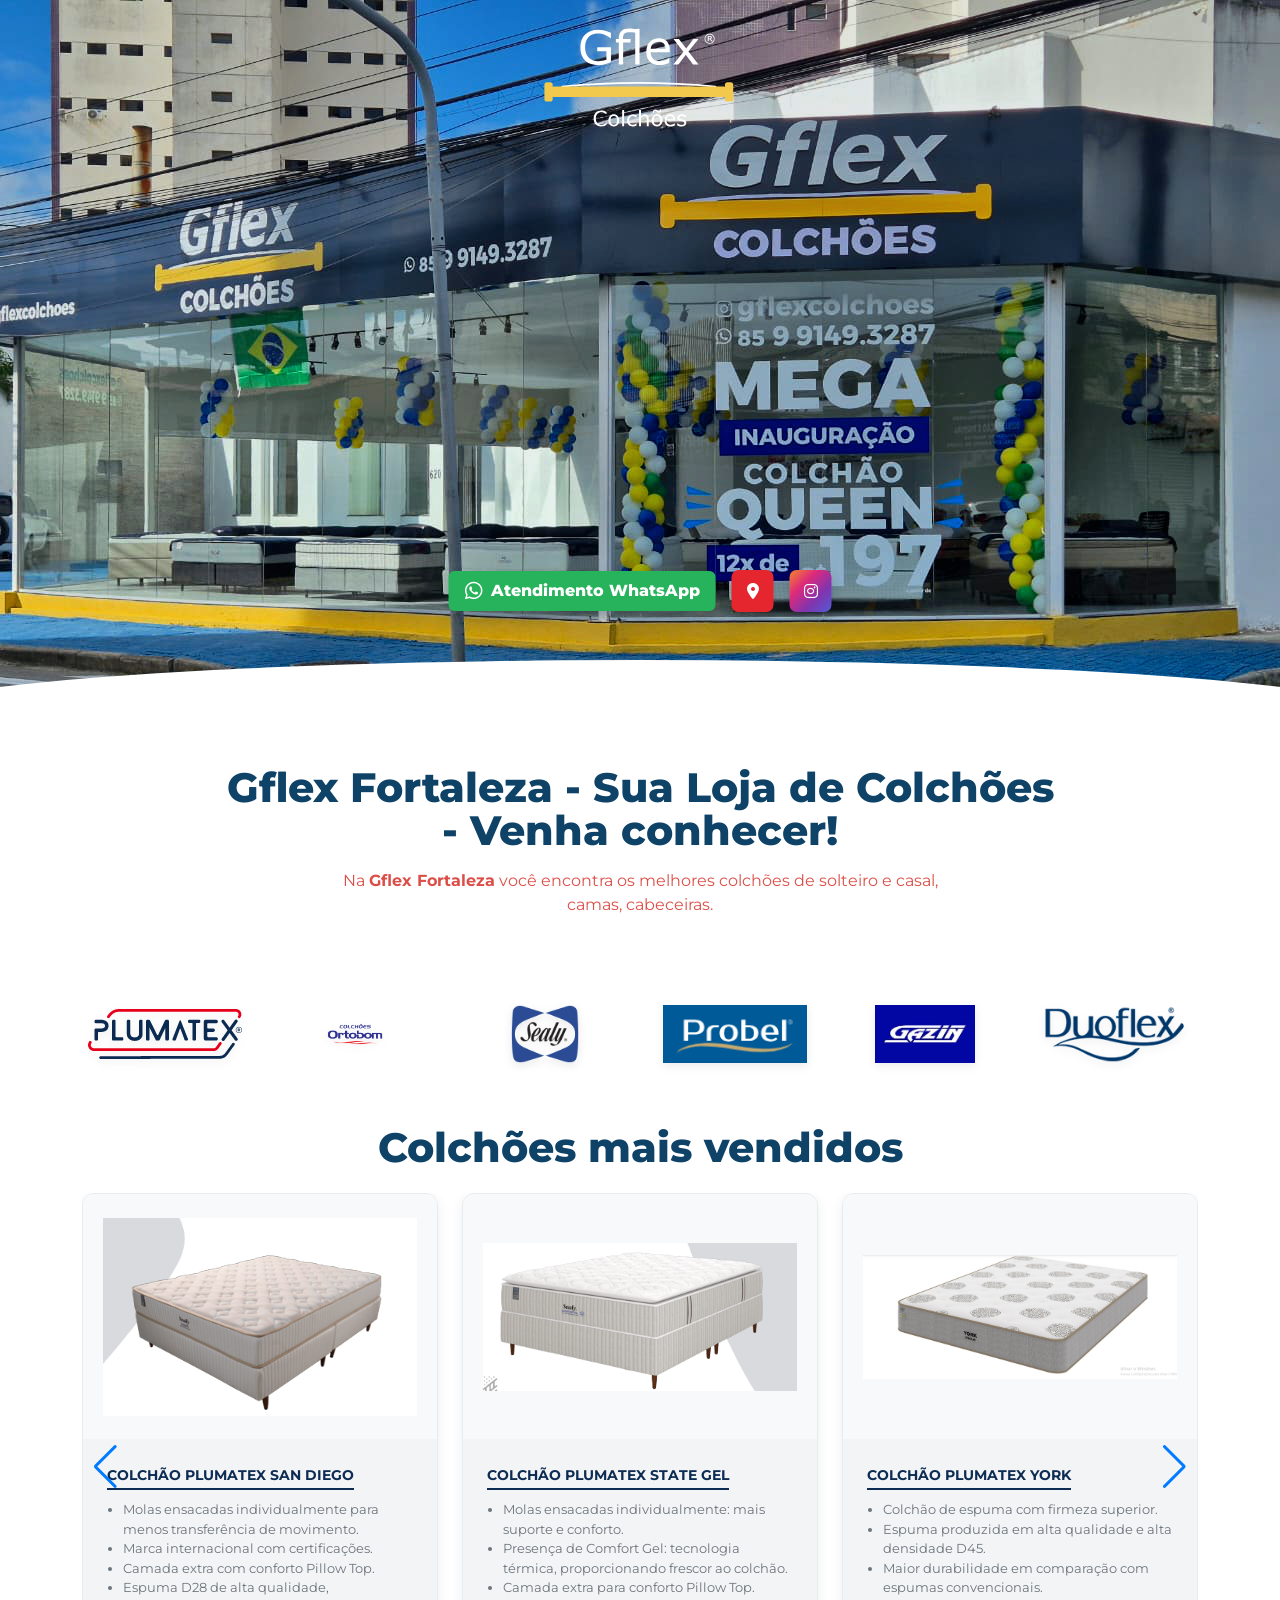
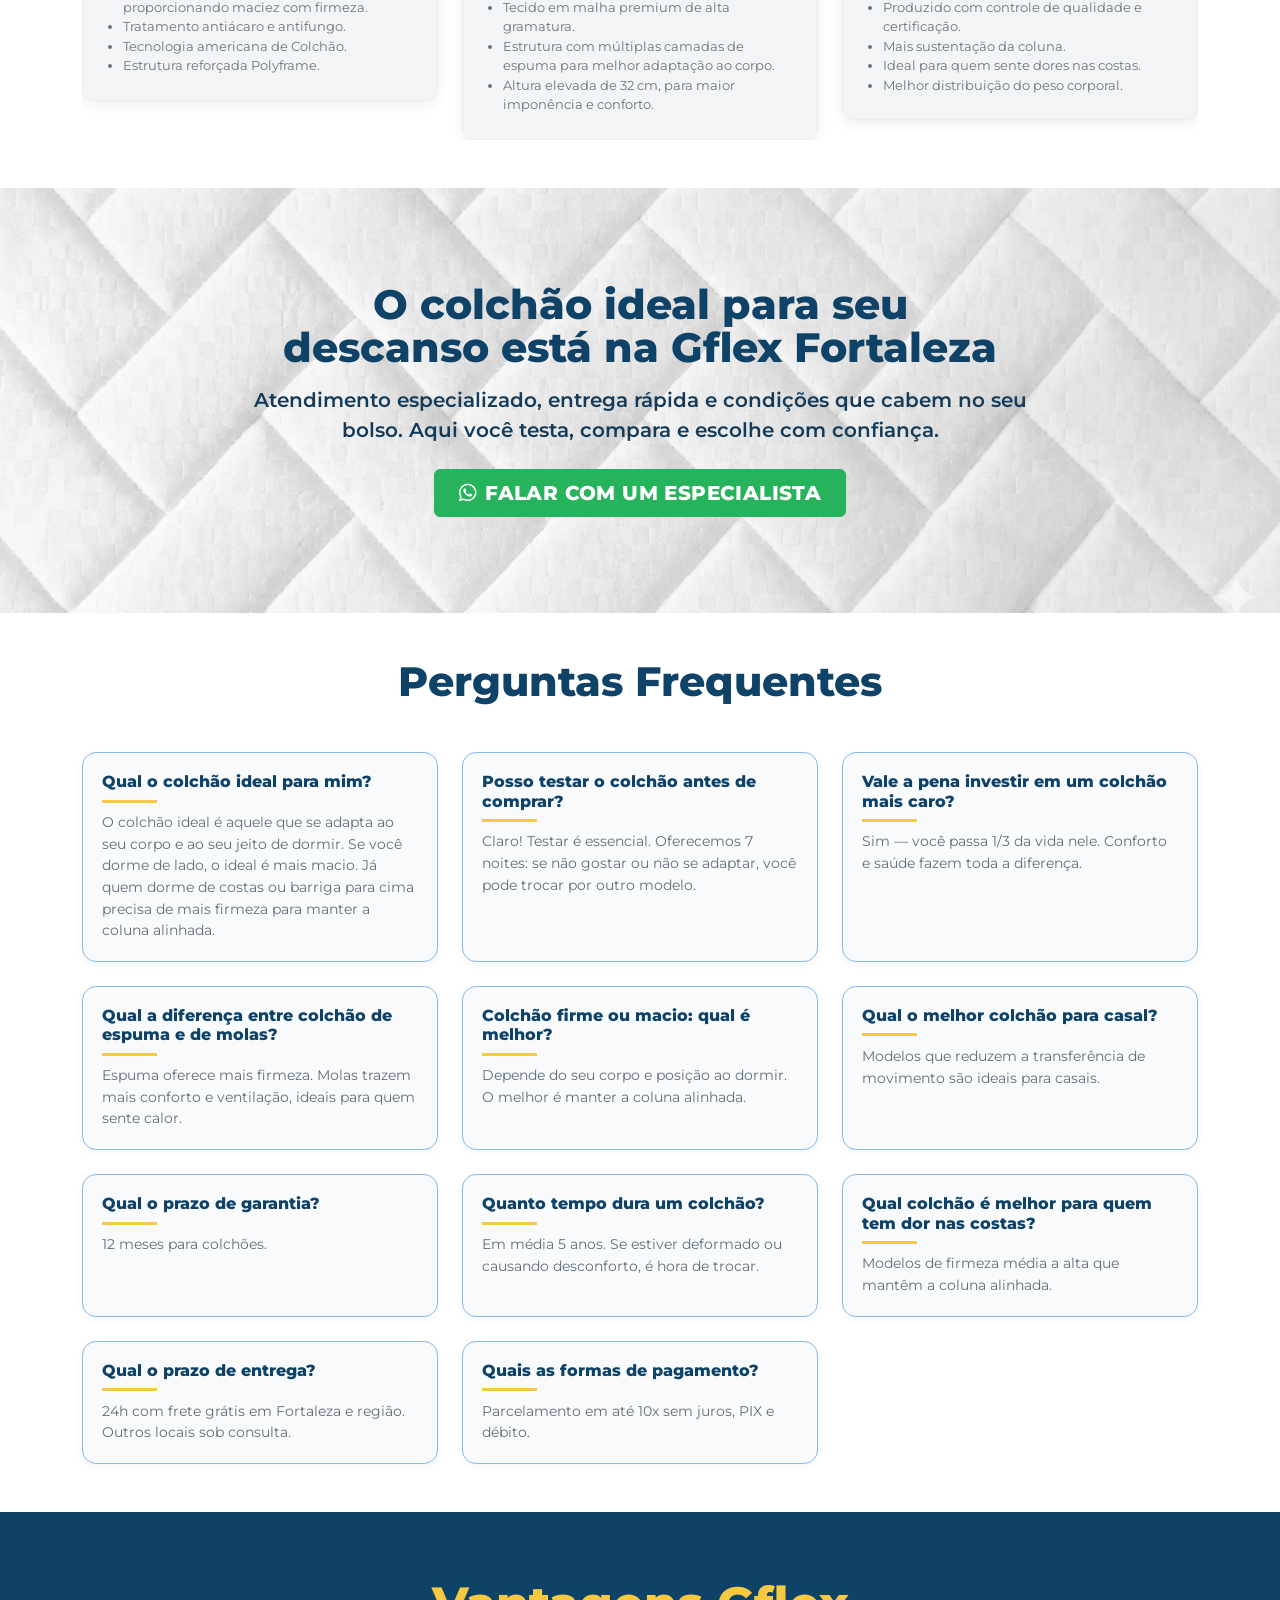
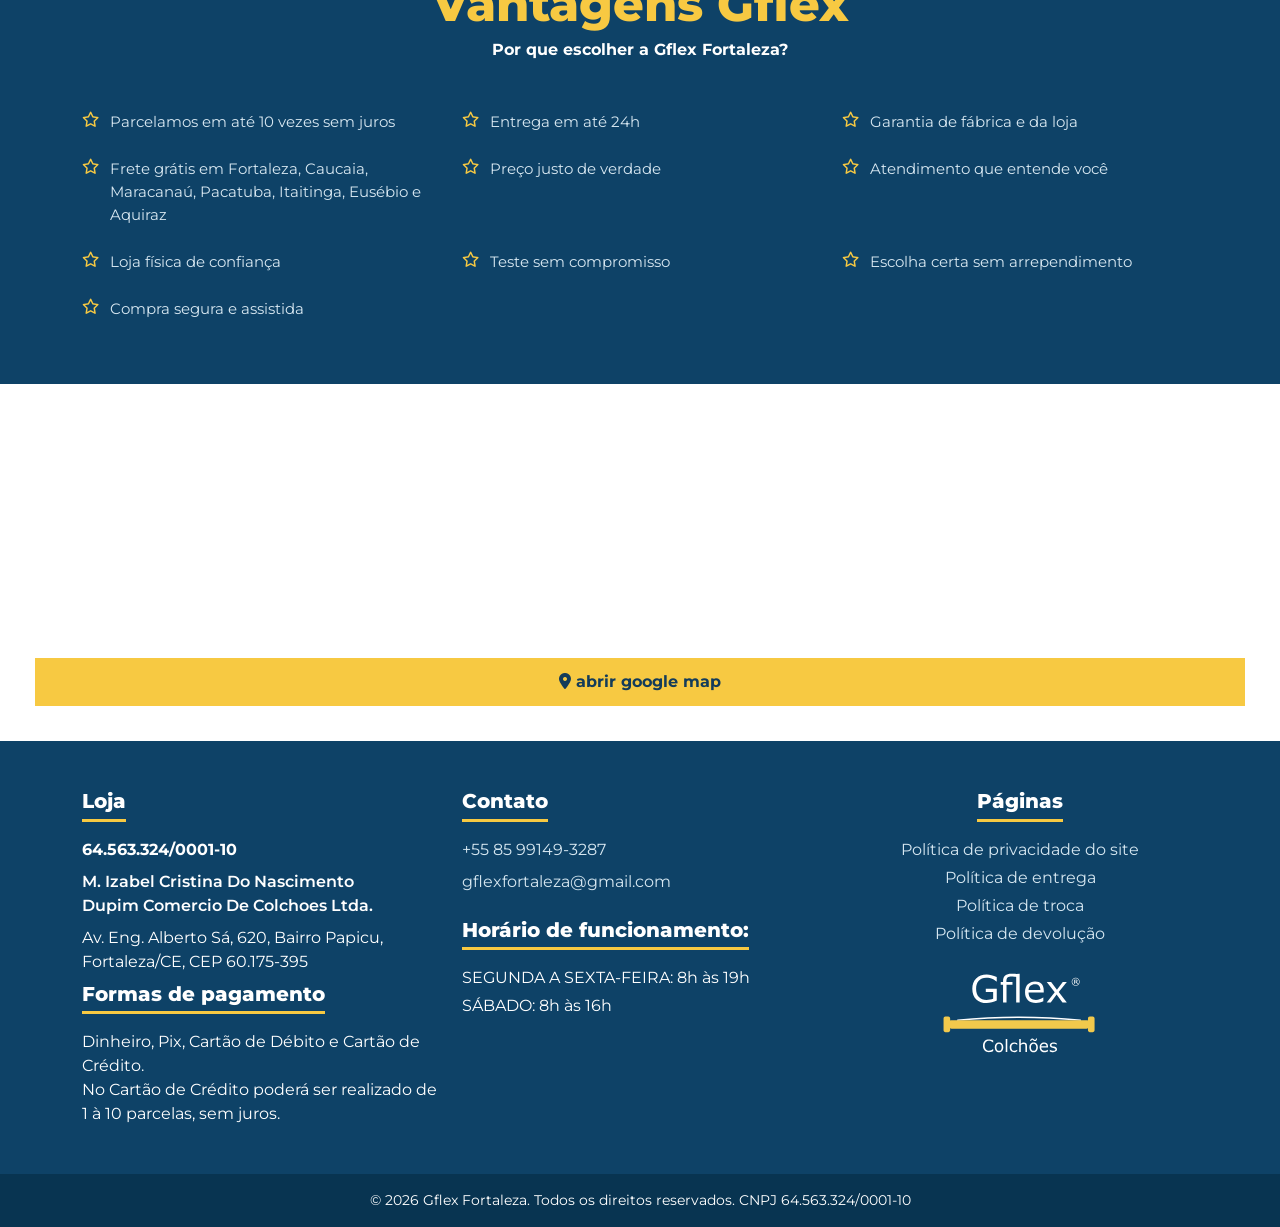
==== commit 9b8444dc: "remoção head line o termo sofa" ====
--- a/index.html
+++ b/index.html
@@ -117,7 +117,7 @@
 
     <header class="hero" id="topo" aria-label="Fachada da loja Gflex Fortaleza">
         <figure class="text-center pt-4">
-            <img src="./assets/logo/gf.svg" alt="Gflex Fortaleza" class="img-fluid mx-auto d-block"
+            <img src="./assets/logo/logo.svg" alt="Gflex Fortaleza" class="img-fluid mx-auto d-block"
                 style="max-width: 200px;">
         </figure>
         <div class="hero-actions d-flex align-items-center justify-content-center gap-2 gap-md-3 flex-nowrap pb-60">
@@ -145,8 +145,7 @@
         <section class="intro-card bg-white py-4 py-md-5 text-center" aria-labelledby="titulo-principal">
             <div class="container">
                 <h1 id="titulo-principal" class="section-title mb-3">
-                    Gflex Fortaleza - Sua Loja de Colchões<br class="d-none d-md-block">
-                    e Sofás - Venha conhecer!
+                    Gflex Fortaleza - Sua Loja de Colchões<br class="d-none d-md-block"> - Venha conhecer!
                 </h1>
                 <p class="mx-auto mb-4 text-vermelhor max-650">
                     Na <strong>Gflex Fortaleza</strong> você encontra os melhores colchões de solteiro e casal, camas,
@@ -561,7 +560,7 @@
                         <a class="footer-link" href="./politica-de-troca.html">Política de troca</a>
                         <a class="footer-link" href="./politica-de-devolucao.html">Política de devolução</a>
                     </nav>
-                    <img class="footer-logo img-fluid" src="./assets/logo/gf.svg" alt="Gflex Colchões"
+                    <img class="footer-logo img-fluid" src="./assets/logo/logo.svg" alt="Gflex Colchões"
                         loading="lazy">
                 </section>
             </div>
--- a/assets/css/style.css
+++ b/assets/css/style.css
@@ -68,29 +68,6 @@
     letter-spacing: .02em;
 }
 
-.hero {
-    min-height: clamp(420px, 58vw, 720px);
-    background:
-        linear-gradient(180deg, rgba(5, 28, 44, .12), rgba(5, 28, 44, .04)),
-        url('../../assets/image/topo-site-noite.png') center top / cover no-repeat;
-    position: relative;
-    overflow: hidden;
-    background-size: cover;
-}
-
-.hero::after {
-    content: "";
-    position: absolute;
-    bottom: -60px;
-    left: 50%;
-    transform: translateX(-50%);
-    width: 120vw;
-    height: 120px;
-    background: white;
-    border-radius: 50% 50% 0 0;
-
-}
-
 .text-vermelhor {
     color: #DC4F48 !important;
 }
@@ -102,7 +79,6 @@
 .pb-60 {
     padding-bottom: 60px;
 }
-
 
 .hero-actions {
     position: absolute;
@@ -430,4 +406,29 @@
     .footer-logo {
         max-width: 120px;
     }
+}
+
+/* ajuste de troca de logo */
+
+.hero {
+    min-height: clamp(420px, 58vw, 720px);
+    background:
+        linear-gradient(180deg, rgba(5, 28, 44, .12), rgba(5, 28, 44, .04)),
+        url('../../assets/image/topo-dia.png') center top / cover no-repeat;
+    position: relative;
+    overflow: hidden;
+    background-size: cover;
+}
+
+.hero::after {
+    content: "";
+    position: absolute;
+    bottom: -60px;
+    left: 50%;
+    transform: translateX(-50%);
+    width: 120vw;
+    height: 120px;
+    background: white;
+    border-radius: 50% 50% 0 0;
+
 }
